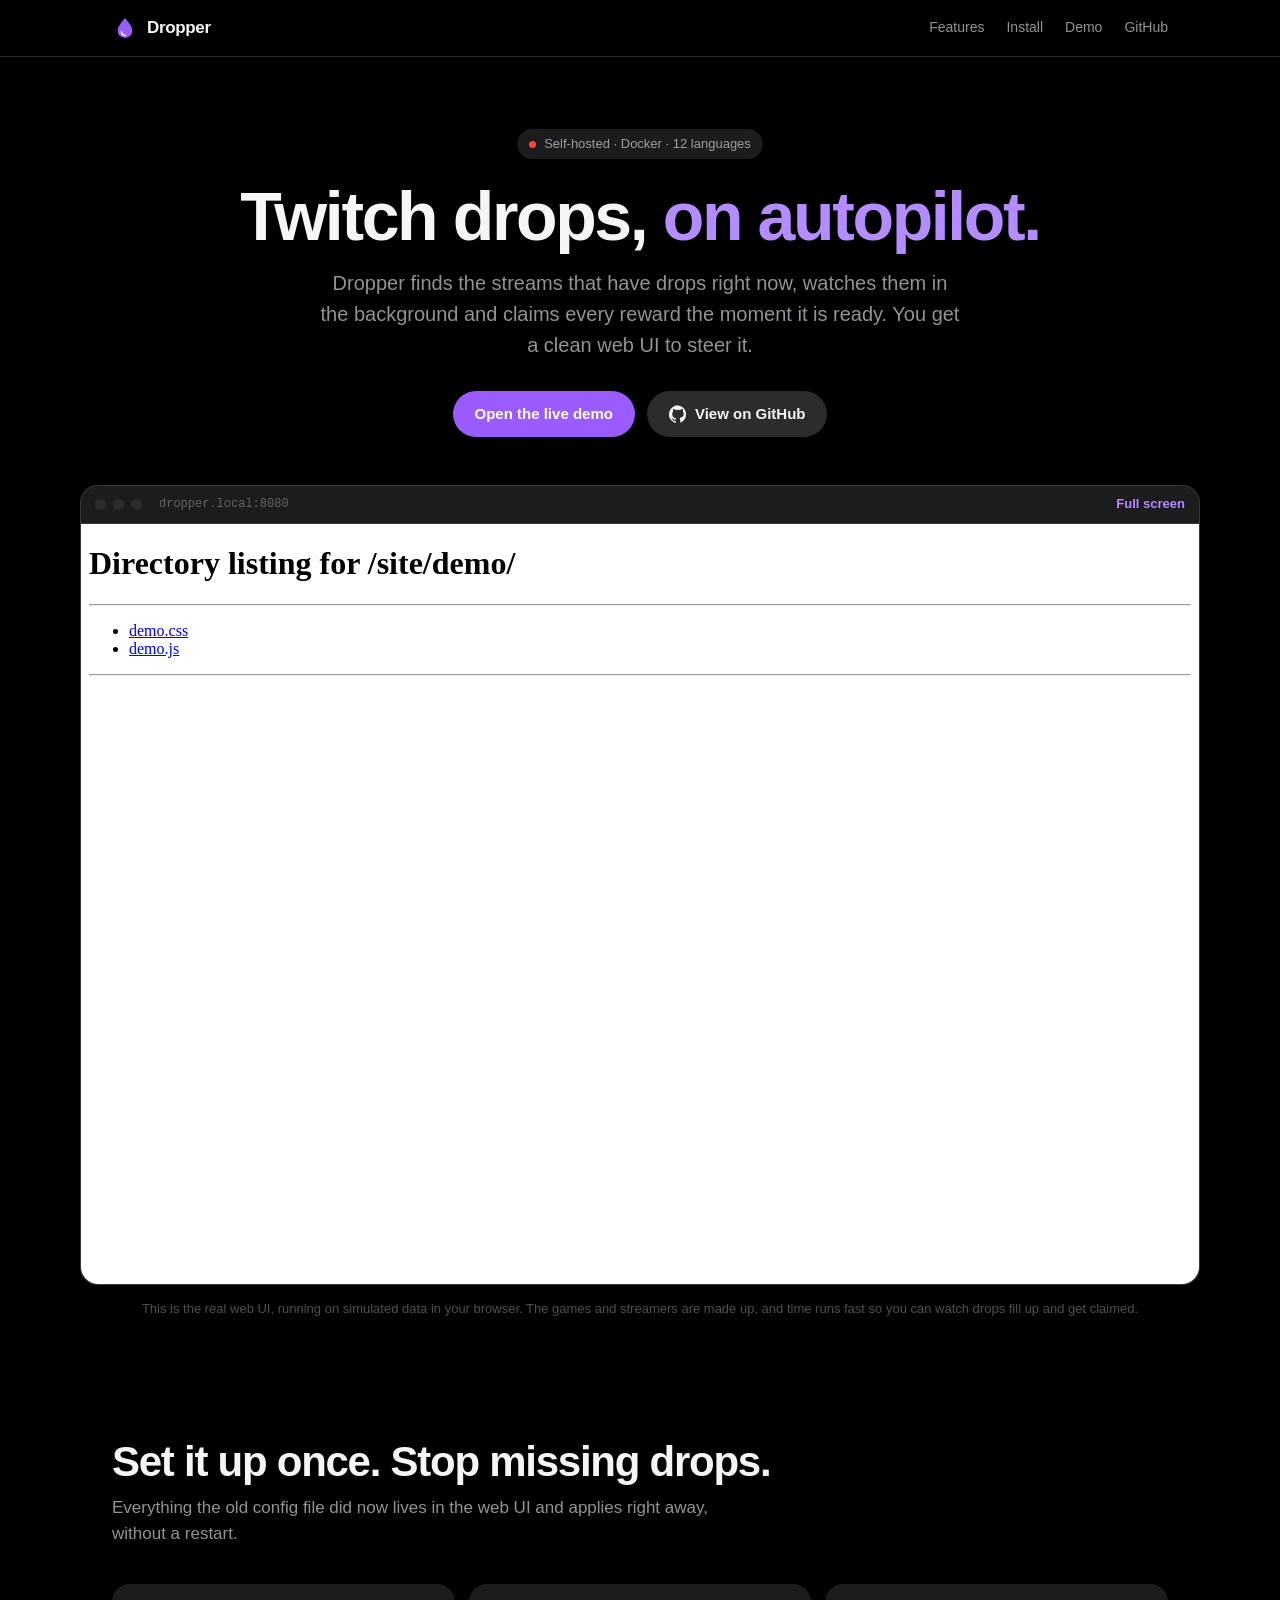
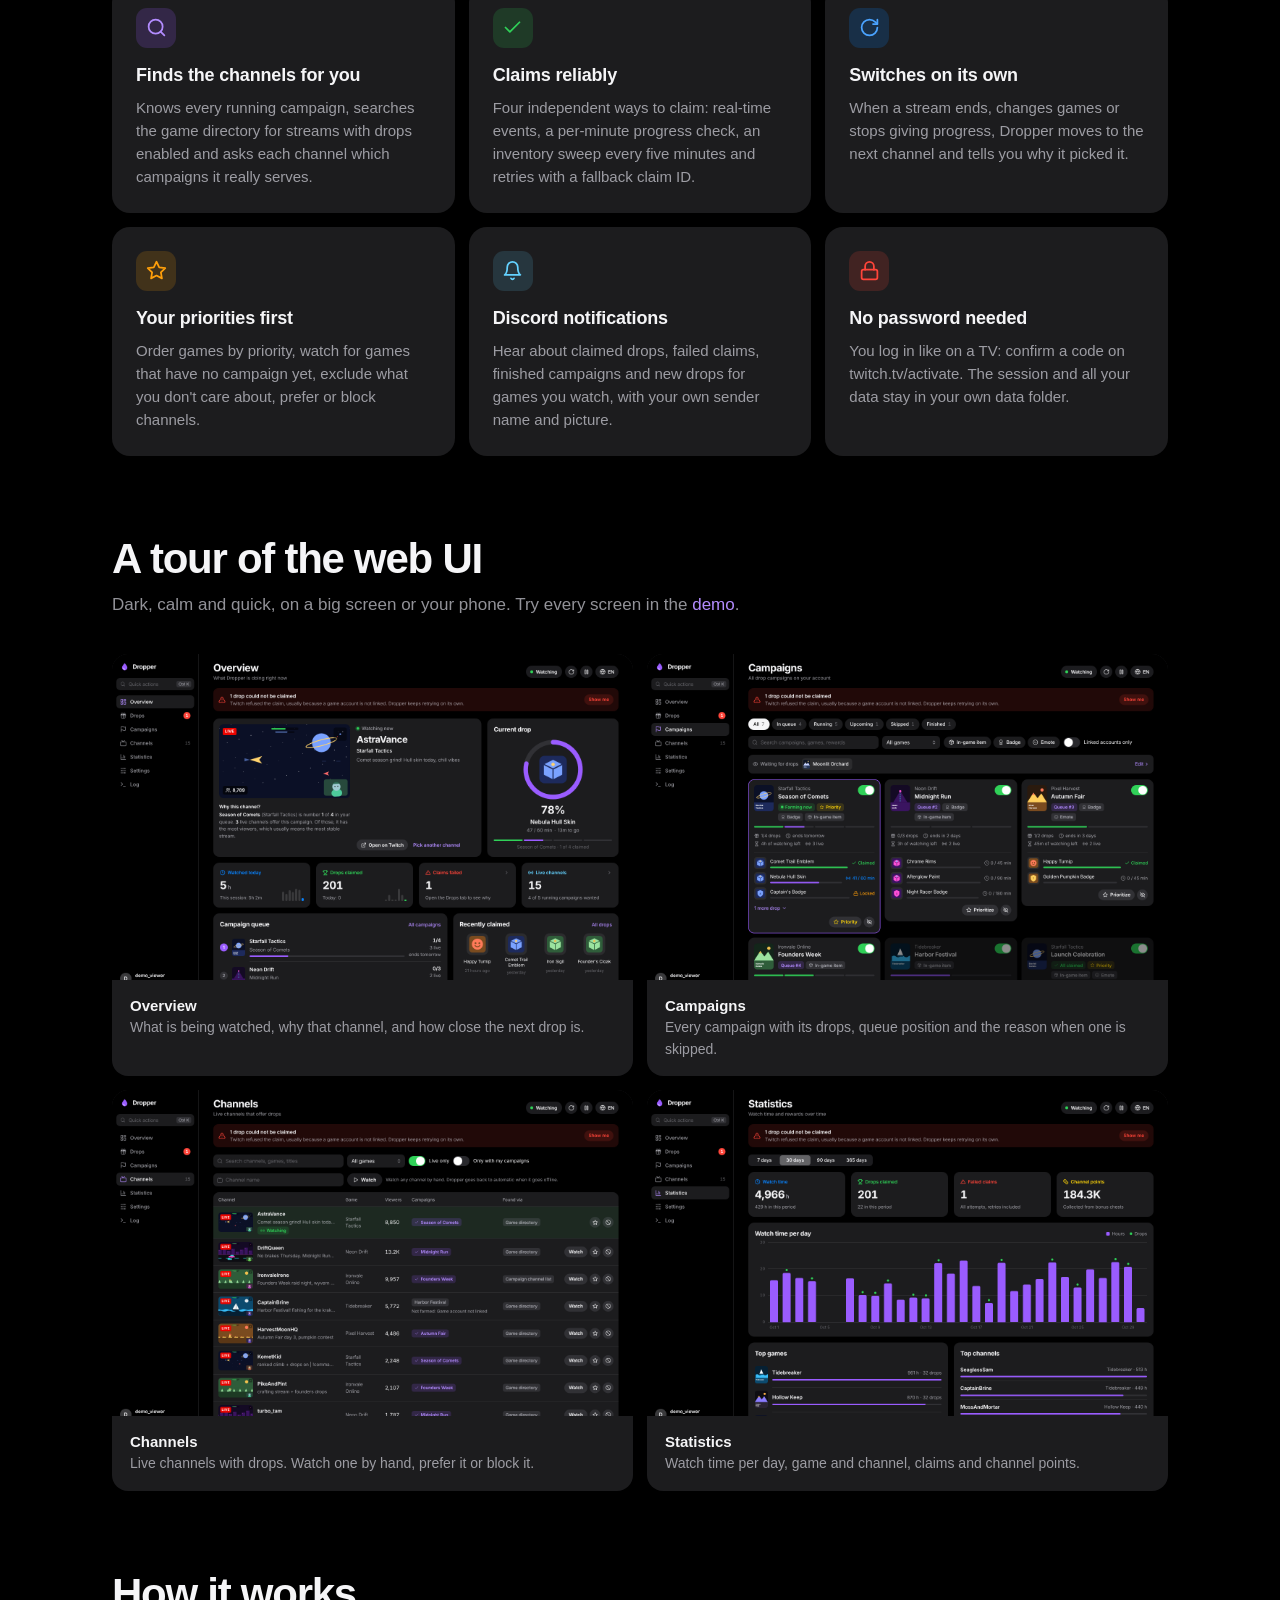
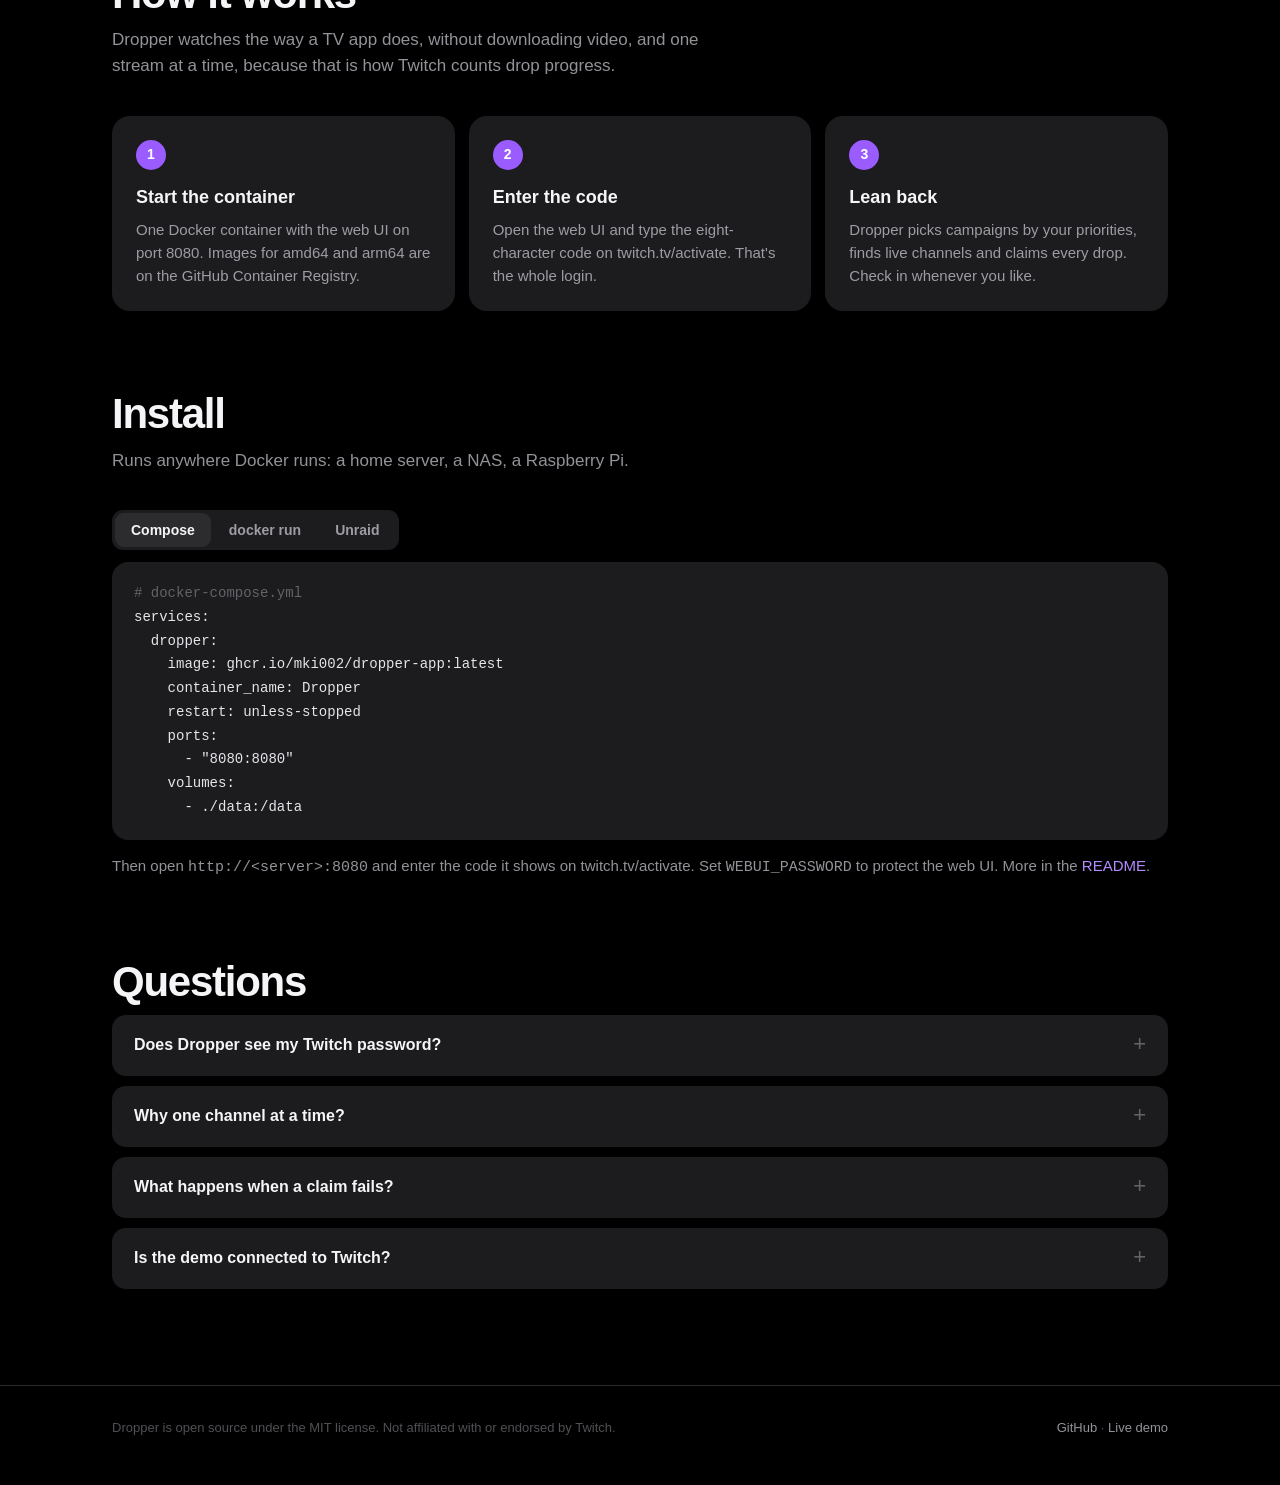
==== site/index.html @ 1ef52ca9 "Dropper 2.5.0: initial commit Dropper is the new name of PurpleRain (MKI002/PurpleRain), a Twitch dr" ====
<!doctype html>
<html lang="en">
<head>
  <meta charset="utf-8">
  <meta name="viewport" content="width=device-width, initial-scale=1, viewport-fit=cover">
  <meta name="theme-color" content="#000000">
  <meta name="color-scheme" content="dark">
  <title>Dropper · Twitch drops on autopilot</title>
  <meta name="description" content="Dropper is a self-hosted Docker container that finds Twitch streams with active drops, watches them in the background and claims every finished drop. Try the live demo.">
  <meta property="og:title" content="Dropper · Twitch drops on autopilot">
  <meta property="og:description" content="Self-hosted drop farming with a clean web UI. Finds channels, watches in the background, claims every drop.">
  <meta property="og:image" content="assets/overview.png">
  <link rel="icon" type="image/svg+xml" href="demo/static/img/logo.svg">
  <link rel="preload" href="demo/static/fonts/inter-latin-wght-normal.woff2" as="font" type="font/woff2" crossorigin>
  <style>
    @font-face { font-family: "Inter Variable"; font-weight: 100 900; font-display: swap; src: url(demo/static/fonts/inter-latin-wght-normal.woff2) format("woff2-variations"); }
    :root {
      color-scheme: dark;
      --bg: #000; --surface: #1c1c1e; --surface-2: #2c2c2e; --sep: rgba(84, 84, 88, .5);
      --text: #f5f5f7; --text-2: rgba(235, 235, 245, .62); --text-3: rgba(235, 235, 245, .34);
      --accent: #9a5cff; --accent-hover: #a874ff; --accent-text: #b38cff; --accent-tint: rgba(154, 92, 255, .18);
      --green: #30d158; --red: #ff453a; --blue: #0a84ff; --orange: #ff9f0a; --teal: #64d2ff;
      --spring: cubic-bezier(.3, 1.3, .6, 1); --ease: cubic-bezier(.25, .1, .25, 1);
      --font: -apple-system, BlinkMacSystemFont, "Inter Variable", "Segoe UI", Roboto, sans-serif;
      --mono: ui-monospace, "SF Mono", Menlo, Consolas, monospace;
      --gutter: 16px;
    }
    @media (min-width: 700px) { :root { --gutter: 32px; } }
    *, *::before, *::after { box-sizing: border-box; }
    html { -webkit-text-size-adjust: 100%; scroll-behavior: smooth; }
    body { margin: 0; background: var(--bg); color: var(--text); font: 16px/1.55 var(--font); -webkit-font-smoothing: antialiased; }
    a { color: var(--accent-text); text-decoration: none; }
    a:hover { color: var(--text); }
    img { max-width: 100%; display: block; }
    .wrap { width: 100%; max-width: 1120px; margin: 0 auto; padding: 0 var(--gutter); }

    header.top { position: sticky; top: 0; z-index: 10; background: rgba(0, 0, 0, .78); backdrop-filter: saturate(180%) blur(18px); -webkit-backdrop-filter: saturate(180%) blur(18px); border-bottom: 1px solid var(--sep); }
    header.top .wrap { display: flex; align-items: center; gap: 20px; height: 56px; }
    .brand { display: flex; align-items: center; gap: 9px; color: var(--text); font-weight: 650; font-size: 17px; letter-spacing: -.02em; }
    .brand svg { width: 26px; height: 26px; }
    header nav { display: flex; gap: 22px; margin-left: auto; font-size: 14px; }
    header nav a { color: var(--text-2); }
    header nav a:hover { color: var(--text); }
    @media (max-width: 640px) { header nav a.hide-sm { display: none; } }

    .btn { display: inline-flex; align-items: center; justify-content: center; gap: 8px; height: 46px; padding: 0 22px; border-radius: 999px; background: var(--surface-2); color: var(--text); font-weight: 600; font-size: 15px; transition: transform .25s var(--spring), background .2s var(--ease); }
    .btn:hover { color: var(--text); transform: translateY(-1px); background: #3a3a3c; }
    .btn.primary { background: var(--accent); color: #fff; }
    .btn.primary:hover { background: var(--accent-hover); }
    .btn svg { width: 18px; height: 18px; }

    .hero { padding: 72px 0 40px; text-align: center; }
    .pill { display: inline-flex; align-items: center; gap: 8px; height: 30px; padding: 0 12px; border-radius: 999px; background: var(--surface); color: var(--text-2); font-size: 13px; font-weight: 500; }
    .pill .dot { width: 7px; height: 7px; border-radius: 50%; background: var(--red); animation: pulse 1.6s ease-in-out infinite; }
    @keyframes pulse { 50% { opacity: .35; } }
    h1 { margin: 22px auto 16px; max-width: 820px; font-size: clamp(38px, 7vw, 68px); line-height: 1.04; letter-spacing: -.035em; font-weight: 750; }
    h1 em { font-style: normal; color: var(--accent-text); }
    .lead { max-width: 640px; margin: 0 auto; color: var(--text-2); font-size: clamp(17px, 2.2vw, 20px); }
    .cta { display: flex; justify-content: center; gap: 12px; flex-wrap: wrap; margin-top: 30px; }

    .stage { margin-top: 48px; }
    .frame { position: relative; border-radius: 18px; overflow: hidden; background: var(--surface); border: 1px solid var(--sep); }
    .frame .bar { display: flex; align-items: center; gap: 7px; height: 38px; padding: 0 14px; border-bottom: 1px solid var(--sep); }
    .frame .bar i { width: 11px; height: 11px; border-radius: 50%; background: var(--surface-2); }
    .frame .bar span { margin-left: 10px; color: var(--text-3); font: 12px var(--mono); }
    .frame .bar a { margin-left: auto; font-size: 13px; font-weight: 600; }
    .frame iframe { display: block; width: 100%; height: 760px; border: 0; background: #000; }
    @media (max-width: 760px) { .frame iframe { height: 640px; } }
    .caption { margin: 14px 0 0; color: var(--text-3); font-size: 13px; text-align: center; }

    section { padding: 80px 0 0; }
    h2 { margin: 0 0 10px; font-size: clamp(28px, 4.4vw, 42px); line-height: 1.1; letter-spacing: -.03em; font-weight: 720; }
    .sub { margin: 0 0 36px; max-width: 640px; color: var(--text-2); font-size: 17px; }
    .grid { display: grid; gap: 14px; grid-template-columns: repeat(auto-fit, minmax(min(100%, 300px), 1fr)); }
    .card { padding: 24px; border-radius: 18px; background: var(--surface); }
    .card h3 { margin: 14px 0 6px; font-size: 18px; letter-spacing: -.01em; }
    .card p { margin: 0; color: var(--text-2); font-size: 15px; }
    .ico { display: grid; place-items: center; width: 40px; height: 40px; border-radius: 11px; background: var(--accent-tint); color: var(--accent-text); }
    .ico svg { width: 21px; height: 21px; fill: none; stroke: currentColor; stroke-width: 2; stroke-linecap: round; stroke-linejoin: round; }
    .ico.green { background: rgba(48, 209, 88, .16); color: var(--green); }
    .ico.blue { background: rgba(10, 132, 255, .18); color: #4aa3ff; }
    .ico.orange { background: rgba(255, 159, 10, .16); color: var(--orange); }
    .ico.teal { background: rgba(100, 210, 255, .14); color: var(--teal); }
    .ico.red { background: rgba(255, 69, 58, .16); color: var(--red); }

    .shots { display: grid; gap: 14px; grid-template-columns: repeat(auto-fit, minmax(min(100%, 440px), 1fr)); }
    .shot { margin: 0; border-radius: 16px; overflow: hidden; background: var(--surface); }
    .shot img { width: 100%; aspect-ratio: 16 / 10; object-fit: cover; object-position: top left; }
    .shot figcaption { padding: 14px 18px 16px; color: var(--text-2); font-size: 14px; }
    .shot figcaption b { display: block; color: var(--text); font-size: 15px; }

    .steps { counter-reset: s; display: grid; gap: 14px; grid-template-columns: repeat(auto-fit, minmax(min(100%, 300px), 1fr)); }
    .step { padding: 24px; border-radius: 18px; background: var(--surface); }
    .step::before { counter-increment: s; content: counter(s); display: grid; place-items: center; width: 30px; height: 30px; border-radius: 50%; background: var(--accent); color: #fff; font-weight: 700; font-size: 14px; }
    .step h3 { margin: 14px 0 6px; font-size: 18px; }
    .step p { margin: 0; color: var(--text-2); font-size: 15px; }

    .tabs { display: inline-flex; gap: 2px; padding: 3px; border-radius: 11px; background: var(--surface); margin-bottom: 12px; }
    .tabs button { height: 34px; padding: 0 16px; border: 0; border-radius: 9px; background: none; color: var(--text-2); font: 600 14px var(--font); cursor: pointer; transition: background .2s var(--ease), color .2s var(--ease); }
    .tabs button[aria-selected="true"] { background: var(--surface-2); color: var(--text); }
    pre { margin: 0; padding: 20px 22px; border-radius: 16px; background: var(--surface); color: #e5e5ea; font: 14px/1.7 var(--mono); overflow-x: auto; }
    pre .c { color: var(--text-3); }
    .panel[hidden] { display: none; }
    .note { margin: 14px 0 0; color: var(--text-2); font-size: 15px; }

    .faq { display: grid; gap: 10px; }
    details { border-radius: 14px; background: var(--surface); }
    summary { list-style: none; cursor: pointer; padding: 18px 22px; font-weight: 600; display: flex; justify-content: space-between; gap: 16px; }
    summary::-webkit-details-marker { display: none; }
    summary::after { content: "+"; color: var(--text-3); font-weight: 400; font-size: 22px; line-height: 1; transition: transform .3s var(--spring); }
    details[open] summary::after { transform: rotate(45deg); }
    details p { margin: 0; padding: 0 22px 20px; color: var(--text-2); font-size: 15px; }

    footer { margin-top: 96px; padding: 32px 0 48px; border-top: 1px solid var(--sep); color: var(--text-3); font-size: 13px; }
    footer .wrap { display: flex; flex-wrap: wrap; gap: 12px 24px; justify-content: space-between; }
    footer a { color: var(--text-2); }

    @media (prefers-reduced-motion: reduce) { html { scroll-behavior: auto; } *, *::before, *::after { animation: none !important; transition: none !important; } }
  </style>
</head>
<body>
  <svg width="0" height="0" style="position:absolute" aria-hidden="true">
    <defs>
      <symbol id="logo" viewBox="0 0 48 48">
        <path d="M24 5.5c6.4 8.6 13.5 15 13.5 23.4a13.5 13.5 0 0 1-27 0c0-8.4 7.1-14.8 13.5-23.4z" fill="#9a5cff"/>
        <path d="M17.6 30.7a7 7 0 0 0 6.9 6.8" fill="none" stroke="#fff" stroke-opacity=".9" stroke-width="2.8" stroke-linecap="round"/>
      </symbol>
      <symbol id="gh" viewBox="0 0 24 24"><path fill="currentColor" d="M12 .5a12 12 0 0 0-3.8 23.4c.6.1.8-.3.8-.6v-2c-3.3.7-4-1.6-4-1.6-.6-1.4-1.4-1.8-1.4-1.8-1-.7.1-.7.1-.7 1.2.1 1.8 1.2 1.8 1.2 1 1.8 2.8 1.3 3.5 1 .1-.8.4-1.3.8-1.6-2.7-.3-5.5-1.3-5.5-6 0-1.2.5-2.3 1.2-3.1-.1-.4-.5-1.6.1-3.2 0 0 1-.3 3.3 1.2a11.5 11.5 0 0 1 6 0C17.3 4.6 18.3 5 18.3 5c.6 1.6.2 2.8.1 3.2.8.8 1.2 1.9 1.2 3.1 0 4.6-2.8 5.6-5.5 5.9.4.4.8 1.1.8 2.2v3.3c0 .3.2.7.8.6A12 12 0 0 0 12 .5Z"/></symbol>
    </defs>
  </svg>

  <header class="top">
    <div class="wrap">
      <a class="brand" href="#"><svg aria-hidden="true"><use href="#logo"/></svg>Dropper</a>
      <nav>
        <a class="hide-sm" href="#features">Features</a>
        <a class="hide-sm" href="#install">Install</a>
        <a href="demo/">Demo</a>
        <a href="https://github.com/MKI002/dropper-app">GitHub</a>
      </nav>
    </div>
  </header>

  <main>
    <div class="wrap hero">
      <span class="pill"><span class="dot"></span>Self-hosted · Docker · 12 languages</span>
      <h1>Twitch drops, <em>on autopilot.</em></h1>
      <p class="lead">Dropper finds the streams that have drops right now, watches them in the background and claims every reward the moment it is ready. You get a clean web UI to steer it.</p>
      <div class="cta">
        <a class="btn primary" href="demo/">Open the live demo</a>
        <a class="btn" href="https://github.com/MKI002/dropper-app"><svg aria-hidden="true"><use href="#gh"/></svg>View on GitHub</a>
      </div>

      <div class="stage">
        <div class="frame">
          <div class="bar"><i></i><i></i><i></i><span>dropper.local:8080</span><a href="demo/">Full screen</a></div>
          <iframe src="demo/#overview" title="Dropper live demo" loading="lazy"></iframe>
        </div>
        <p class="caption">This is the real web UI, running on simulated data in your browser. The games and streamers are made up, and time runs fast so you can watch drops fill up and get claimed.</p>
      </div>
    </div>

    <section id="features">
      <div class="wrap">
        <h2>Set it up once. Stop missing drops.</h2>
        <p class="sub">Everything the old config file did now lives in the web UI and applies right away, without a restart.</p>
        <div class="grid">
          <div class="card"><span class="ico"><svg viewBox="0 0 24 24"><circle cx="11" cy="11" r="8"/><path d="m21 21-4.3-4.3"/></svg></span>
            <h3>Finds the channels for you</h3><p>Knows every running campaign, searches the game directory for streams with drops enabled and asks each channel which campaigns it really serves.</p></div>
          <div class="card"><span class="ico green"><svg viewBox="0 0 24 24"><path d="M20 6 9 17l-5-5"/></svg></span>
            <h3>Claims reliably</h3><p>Four independent ways to claim: real-time events, a per-minute progress check, an inventory sweep every five minutes and retries with a fallback claim ID.</p></div>
          <div class="card"><span class="ico blue"><svg viewBox="0 0 24 24"><path d="M21 12a9 9 0 1 1-9-9c2.52 0 4.93 1 6.74 2.74L21 8"/><path d="M21 3v5h-5"/></svg></span>
            <h3>Switches on its own</h3><p>When a stream ends, changes games or stops giving progress, Dropper moves to the next channel and tells you why it picked it.</p></div>
          <div class="card"><span class="ico orange"><svg viewBox="0 0 24 24"><path d="M12 2 15.1 8.3 22 9.3l-5 4.9 1.2 6.8L12 17.8 5.8 21l1.2-6.8-5-4.9 6.9-1z"/></svg></span>
            <h3>Your priorities first</h3><p>Order games by priority, watch for games that have no campaign yet, exclude what you don't care about, prefer or block channels.</p></div>
          <div class="card"><span class="ico teal"><svg viewBox="0 0 24 24"><path d="M6 8a6 6 0 0 1 12 0c0 7 3 9 3 9H3s3-2 3-9"/><path d="M10.3 21a1.94 1.94 0 0 0 3.4 0"/></svg></span>
            <h3>Discord notifications</h3><p>Hear about claimed drops, failed claims, finished campaigns and new drops for games you watch, with your own sender name and picture.</p></div>
          <div class="card"><span class="ico red"><svg viewBox="0 0 24 24"><rect width="18" height="11" x="3" y="11" rx="2"/><path d="M7 11V7a5 5 0 0 1 10 0v4"/></svg></span>
            <h3>No password needed</h3><p>You log in like on a TV: confirm a code on twitch.tv/activate. The session and all your data stay in your own data folder.</p></div>
        </div>
      </div>
    </section>

    <section id="tour">
      <div class="wrap">
        <h2>A tour of the web UI</h2>
        <p class="sub">Dark, calm and quick, on a big screen or your phone. Try every screen in the <a href="demo/">demo</a>.</p>
        <div class="shots">
          <figure class="shot"><a href="demo/#overview"><img src="assets/overview.png" alt="Overview: the stream being watched, the current drop and the campaign queue" loading="lazy"></a><figcaption><b>Overview</b>What is being watched, why that channel, and how close the next drop is.</figcaption></figure>
          <figure class="shot"><a href="demo/#campaigns"><img src="assets/campaigns.png" alt="Campaigns with filters and per-drop progress" loading="lazy"></a><figcaption><b>Campaigns</b>Every campaign with its drops, queue position and the reason when one is skipped.</figcaption></figure>
          <figure class="shot"><a href="demo/#channels"><img src="assets/channels.png" alt="Live channels with their drop campaigns" loading="lazy"></a><figcaption><b>Channels</b>Live channels with drops. Watch one by hand, prefer it or block it.</figcaption></figure>
          <figure class="shot"><a href="demo/#stats"><img src="assets/stats.png" alt="Statistics: watch time per day, game and channel" loading="lazy"></a><figcaption><b>Statistics</b>Watch time per day, game and channel, claims and channel points.</figcaption></figure>
        </div>
      </div>
    </section>

    <section id="how">
      <div class="wrap">
        <h2>How it works</h2>
        <p class="sub">Dropper watches the way a TV app does, without downloading video, and one stream at a time, because that is how Twitch counts drop progress.</p>
        <div class="steps">
          <div class="step"><h3>Start the container</h3><p>One Docker container with the web UI on port 8080. Images for amd64 and arm64 are on the GitHub Container Registry.</p></div>
          <div class="step"><h3>Enter the code</h3><p>Open the web UI and type the eight-character code on twitch.tv/activate. That's the whole login.</p></div>
          <div class="step"><h3>Lean back</h3><p>Dropper picks campaigns by your priorities, finds live channels and claims every drop. Check in whenever you like.</p></div>
        </div>
      </div>
    </section>

    <section id="install">
      <div class="wrap">
        <h2>Install</h2>
        <p class="sub">Runs anywhere Docker runs: a home server, a NAS, a Raspberry Pi.</p>
        <div class="tabs" role="tablist">
          <button role="tab" aria-selected="true" data-tab="compose">Compose</button>
          <button role="tab" aria-selected="false" data-tab="run">docker run</button>
          <button role="tab" aria-selected="false" data-tab="unraid">Unraid</button>
        </div>
        <div class="panel" data-panel="compose"><pre><span class="c"># docker-compose.yml</span>
services:
  dropper:
    image: ghcr.io/mki002/dropper-app:latest
    container_name: Dropper
    restart: unless-stopped
    ports:
      - "8080:8080"
    volumes:
      - ./data:/data</pre></div>
        <div class="panel" data-panel="run" hidden><pre>docker run -d --name Dropper --restart unless-stopped \
  -p 8080:8080 -v "$(pwd)/data:/data" \
  ghcr.io/mki002/dropper-app:latest</pre></div>
        <div class="panel" data-panel="unraid" hidden><pre><span class="c"># Docker → Add Container</span>
Repository:  ghcr.io/mki002/dropper-app:latest
Port:        8080 → 8080
Path:        /data → /mnt/user/appdata/dropper
Variables:   PUID=99  PGID=100</pre></div>
        <p class="note">Then open <code>http://&lt;server&gt;:8080</code> and enter the code it shows on twitch.tv/activate. Set <code>WEBUI_PASSWORD</code> to protect the web UI. More in the <a href="https://github.com/MKI002/dropper-app#readme">README</a>.</p>
      </div>
    </section>

    <section id="faq">
      <div class="wrap">
        <h2>Questions</h2>
        <div class="faq">
          <details><summary>Does Dropper see my Twitch password?</summary><p>No. It uses Twitch's device login: you confirm a code on twitch.tv/activate while signed in to Twitch. Dropper keeps the resulting session in your data folder and nowhere else.</p></details>
          <details><summary>Why one channel at a time?</summary><p>Twitch only counts drop progress for one stream per account at a time. Watching several streams would not make drops faster.</p></details>
          <details><summary>What happens when a claim fails?</summary><p>Usually the game account is not linked yet. The Drops tab shows Twitch's reason with a link to connect the account, and Dropper retries on its own, right away once the account is linked.</p></details>
          <details><summary>Is the demo connected to Twitch?</summary><p>No. The demo is the real web UI with a small simulation in your browser. Every game, streamer, stream and chat message in it is made up.</p></details>
        </div>
      </div>
    </section>
  </main>

  <footer>
    <div class="wrap">
      <span>Dropper is open source under the MIT license. Not affiliated with or endorsed by Twitch.</span>
      <span><a href="https://github.com/MKI002/dropper-app">GitHub</a> · <a href="demo/">Live demo</a></span>
    </div>
  </footer>

  <script>
    document.querySelectorAll(".tabs button").forEach((btn) => btn.addEventListener("click", () => {
      document.querySelectorAll(".tabs button").forEach((b) => b.setAttribute("aria-selected", String(b === btn)));
      document.querySelectorAll(".panel").forEach((p) => { p.hidden = p.dataset.panel !== btn.dataset.tab; });
    }));
  </script>
</body>
</html>
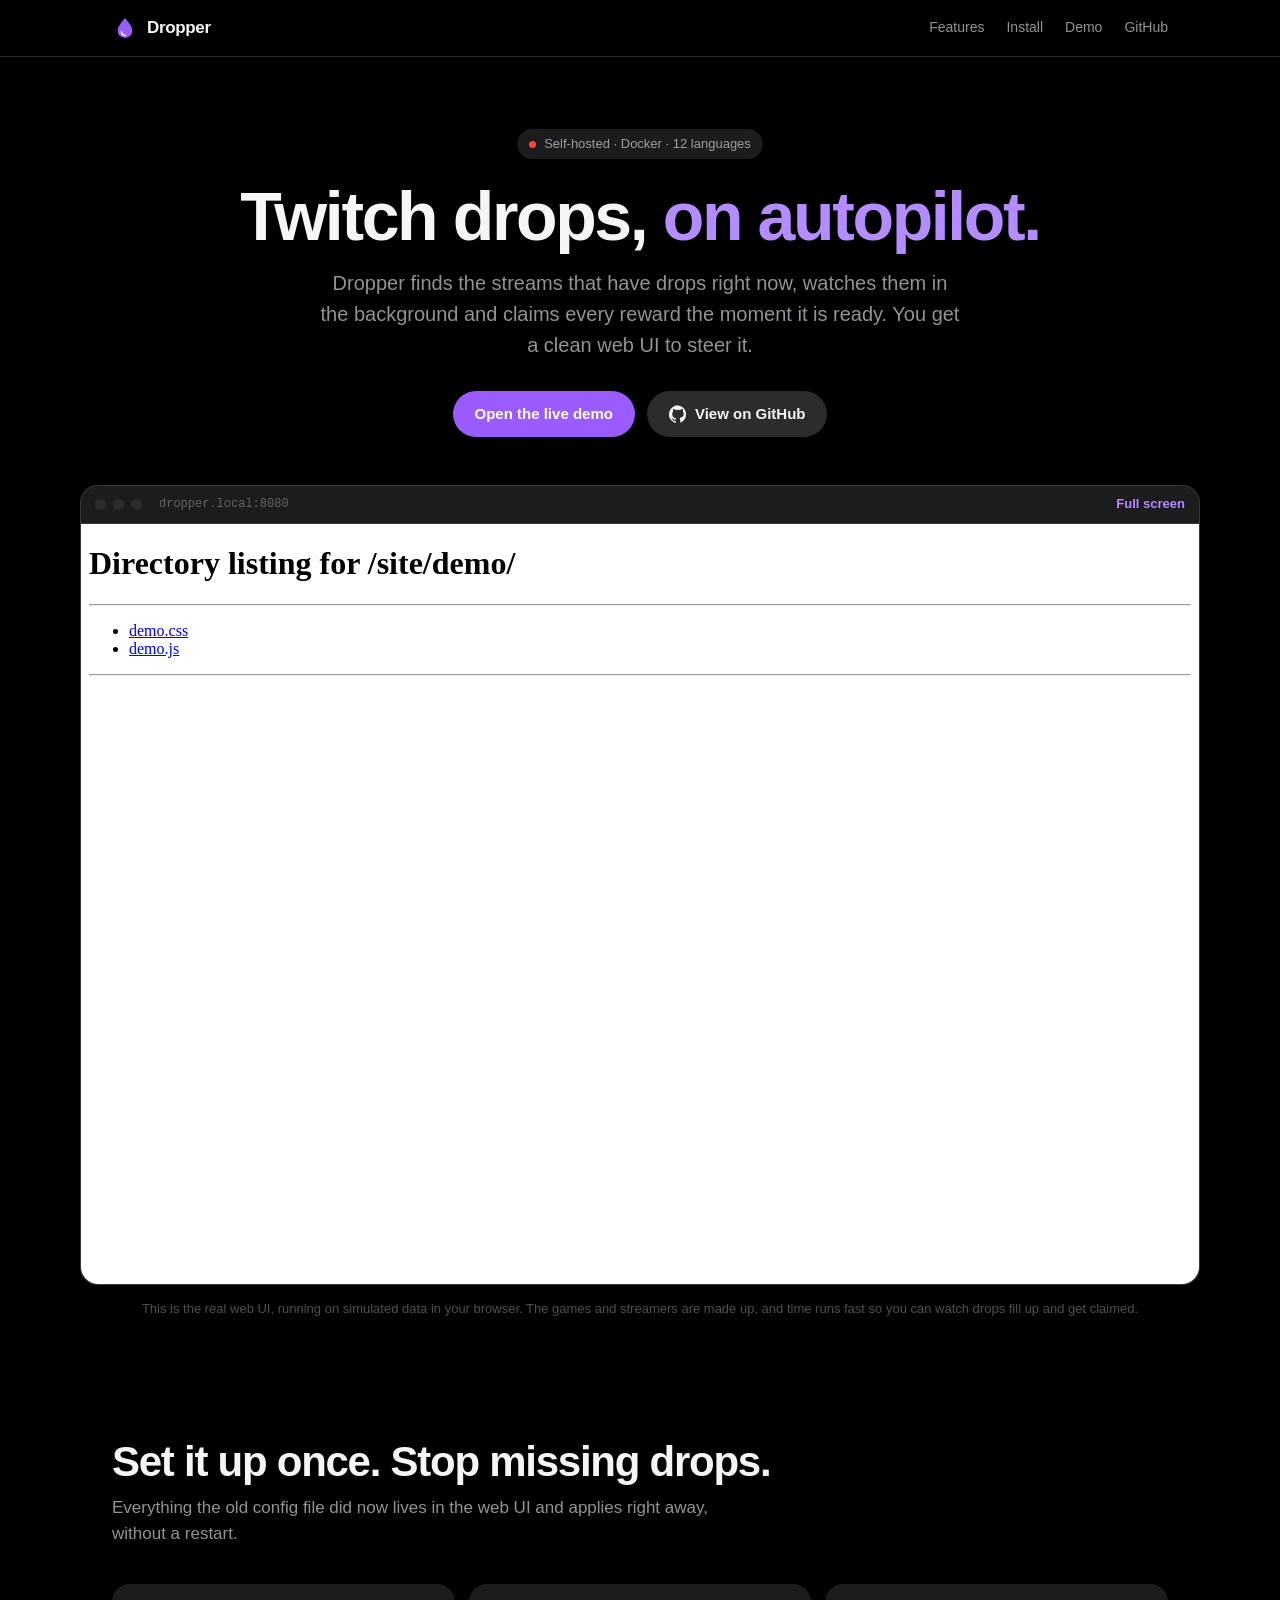
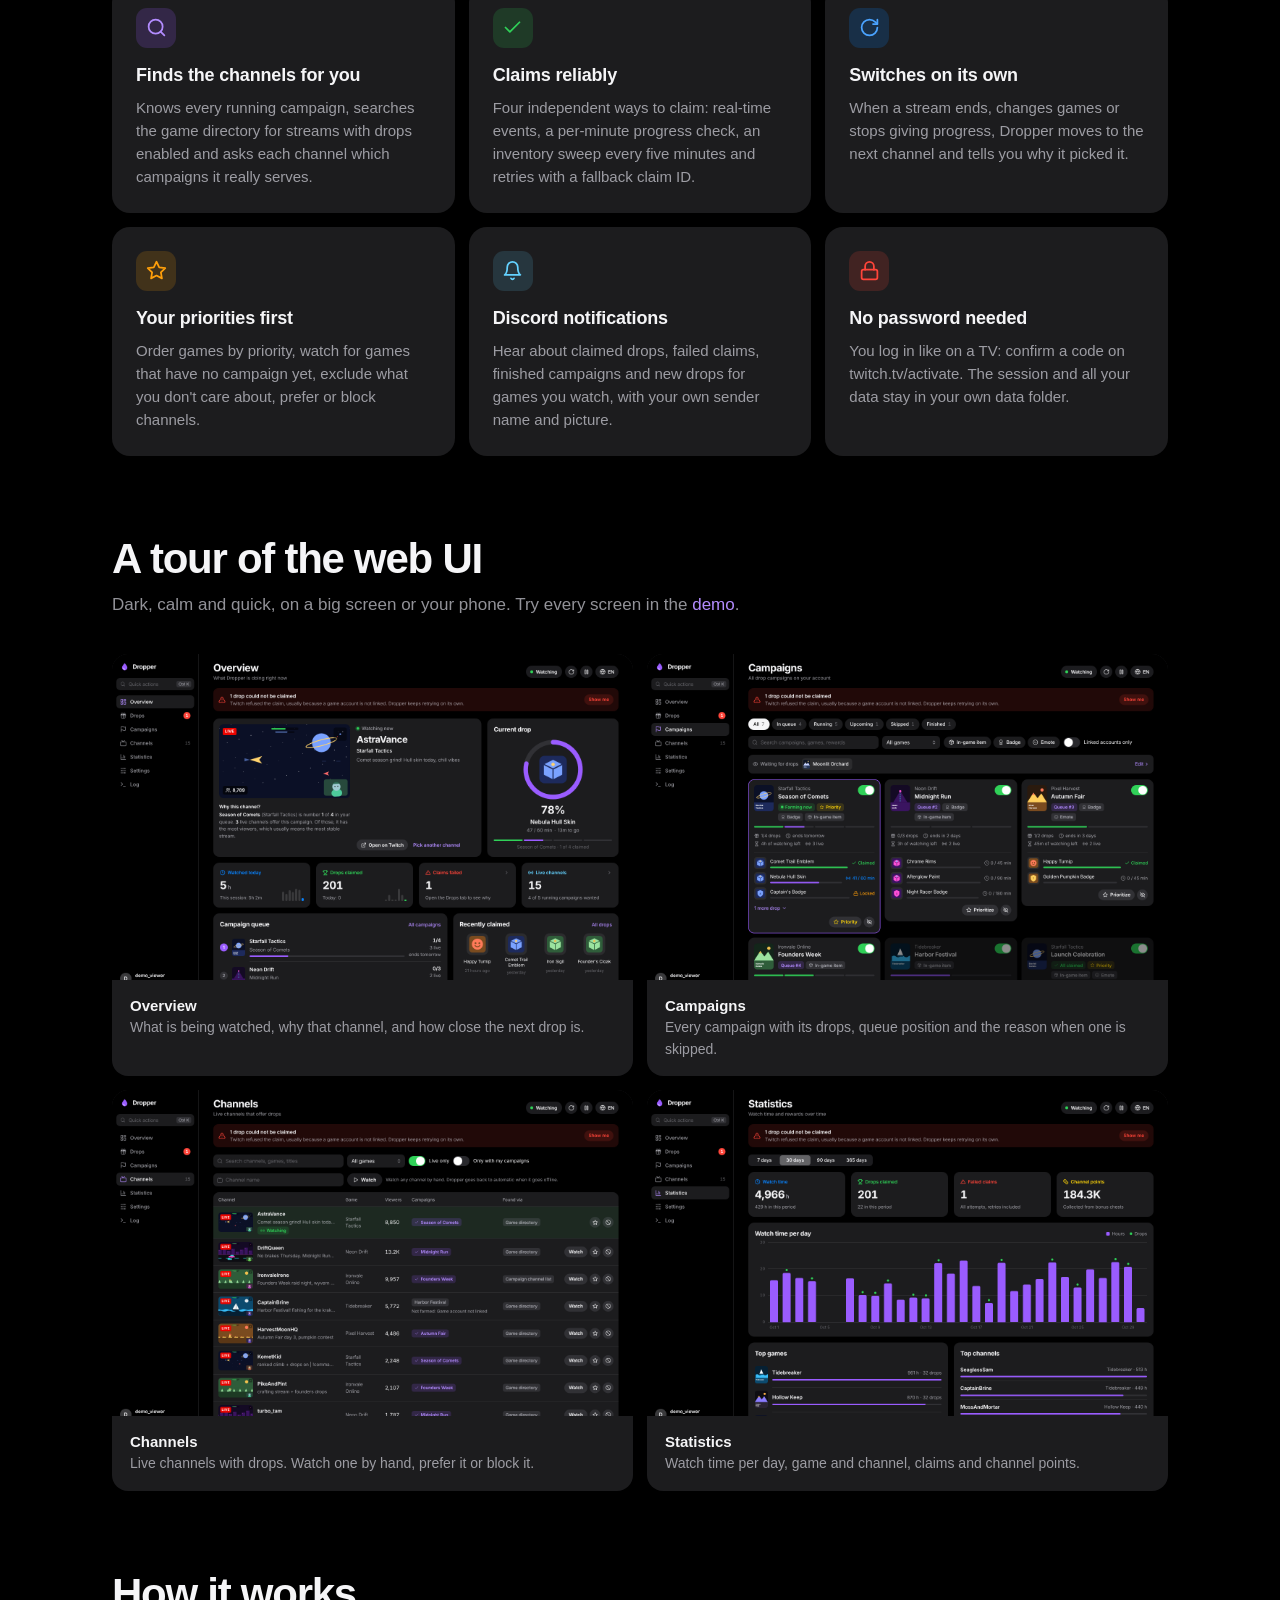
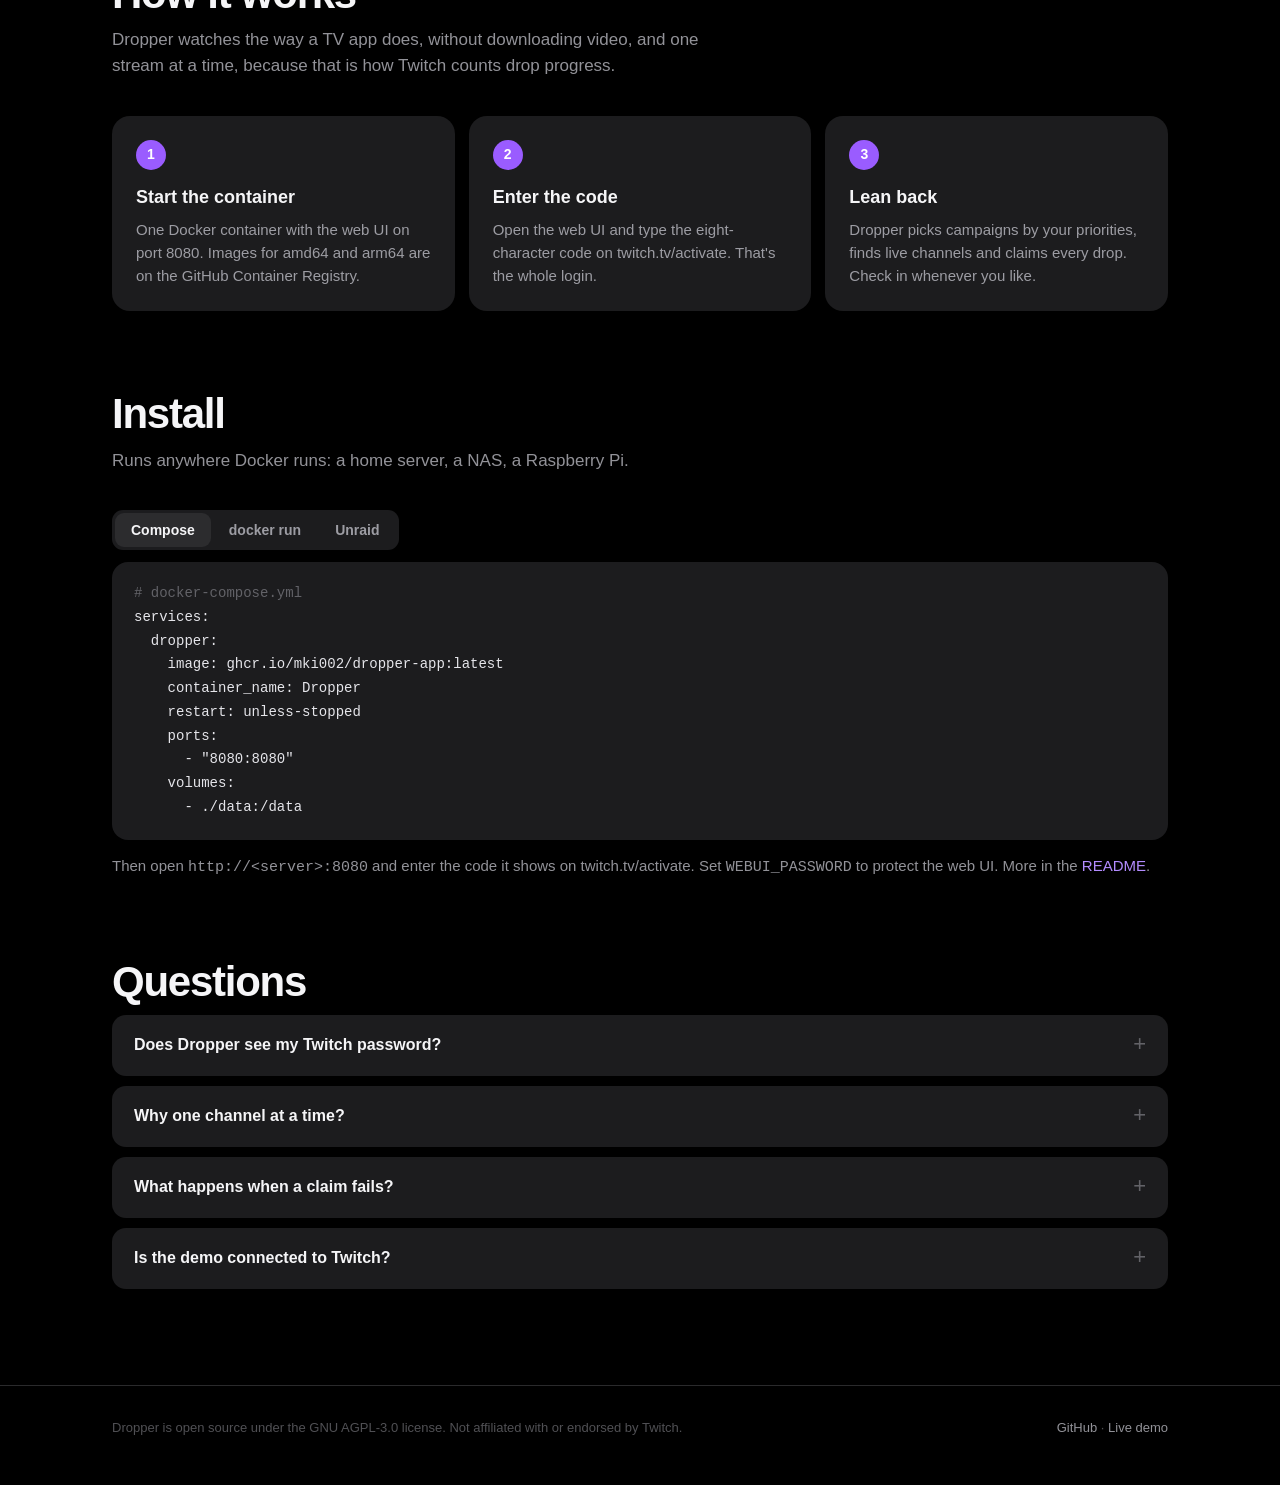
==== commit f44e624c: "Relicense Dropper under the GNU AGPL-3.0 Switch from MIT to AGPL-3.0, matching groschen-app. Copyrig" ====
--- a/site/index.html
+++ b/site/index.html
@@ -252,7 +252,7 @@
 
   <footer>
     <div class="wrap">
-      <span>Dropper is open source under the MIT license. Not affiliated with or endorsed by Twitch.</span>
+      <span>Dropper is open source under the GNU AGPL-3.0 license. Not affiliated with or endorsed by Twitch.</span>
       <span><a href="https://github.com/MKI002/dropper-app">GitHub</a> · <a href="demo/">Live demo</a></span>
     </div>
   </footer>
